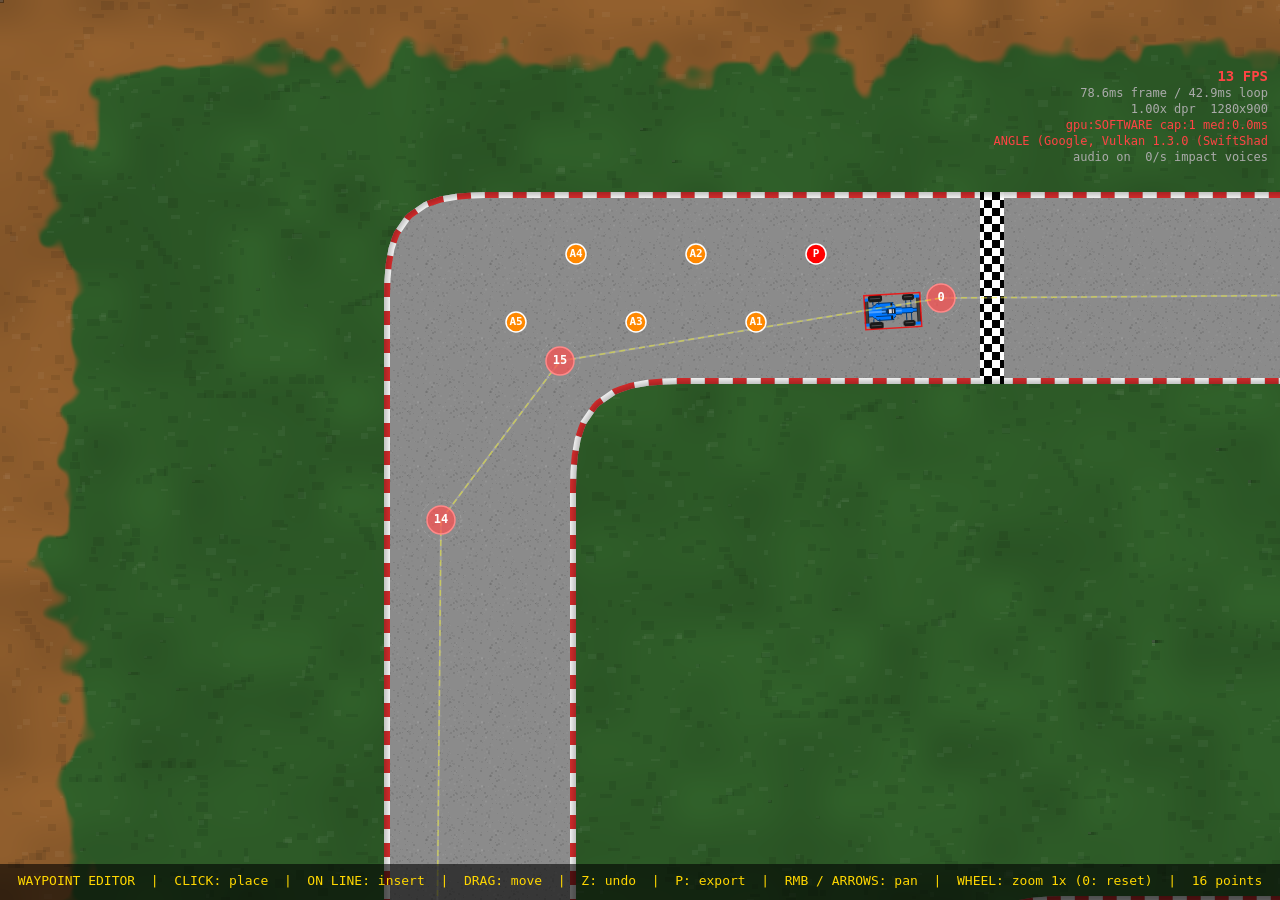
==== editor.html @ 27cddbf7 "feat: add Ironwood Marathon, and take the series to four rounds Ironwood Marathon is the fifth circu" ====
<!doctype html>
<html lang="en">
    <head>
        <meta charset="UTF-8" />
        <title>Canvas Cruiser — editor</title>
        <link rel="icon" href="favicon.svg" type="image/svg+xml" />
        <link rel="icon" href="favicon-32.png" sizes="32x32" />
        <script>
            // The authoring page: the tile map editor (T), the AI waypoint
            // editor (E) and the tuning panel (C).
            //
            // It runs the pre-0.14 canvas loop, and that is the point rather
            // than an accident. The editors are woven into it — the free
            // camera, screenToWorld*/viewZoom, the mouse handlers, the draw
            // pass — and the waypoint editor's pace car is a real AICar driven
            // through stepCarControls/stepCarMotion. Porting all of that to
            // Phaser would buy a second copy of a tool whose output is a track
            // file, and a track file is renderer-independent: what is authored
            // here is exactly what index.html races.
            //
            // The one thing to know while using it: the pace car previews the
            // line under legacy physics, and the game runs on Matter, which
            // laps a couple of percent quicker. The ring it reveals is the
            // right ring — same ai.js, same geometry — but the lap time it
            // implies is not the game's. Read it for the line, not the clock.
            window.BUILD = "0.17.0";
            window.EDITOR_PAGE = true;

            const css = document.createElement("link");
            css.rel = "stylesheet";
            css.href = `style.css?v=${window.BUILD}`;
            document.head.appendChild(css);
        </script>
    </head>
    <body>
        <canvas id="gameCanvas"></canvas>

        <script>
            // Load order matters — see CLAUDE.md. Injected scripts default to
            // async, so async=false is what keeps them executing in this order.
            //
            // Bare paths are the files both pages load; everything under
            // editor/ exists only here. That split is the directory layout's
            // job — if a file at the root grows a `DebugConfig.x` that isn't
            // behind a `typeof` guard, it has just broken index.html.
            for (const src of [
                "track.js",
                "editor/trackEditor.js",
                "carStats.js",
                "carSprites.js",
                "ai.js",
                "startLights.js",
                "editor/waypointEditor.js",
                "editor/debugHUD.js",
                "engineClass.js",
                // After ai.js and carStats.js: the panel seeds its defaults
                // from their constants rather than keeping a second copy.
                "editor/debugConfig.js",
                "keyBindings.js",
                "sound.js",
                "rain.js",
                "night.js",
                "quality.js",
                "editor/screens.js",
                "editor/game.js",
            ]) {
                const s = document.createElement("script");
                s.src = `${src}?v=${window.BUILD}`;
                s.async = false;
                document.head.appendChild(s);
            }

            window.addEventListener("load", () => {
                document.title = `Canvas Cruiser editor ${GAME_VERSION}`;
            });
        </script>
    </body>
</html>
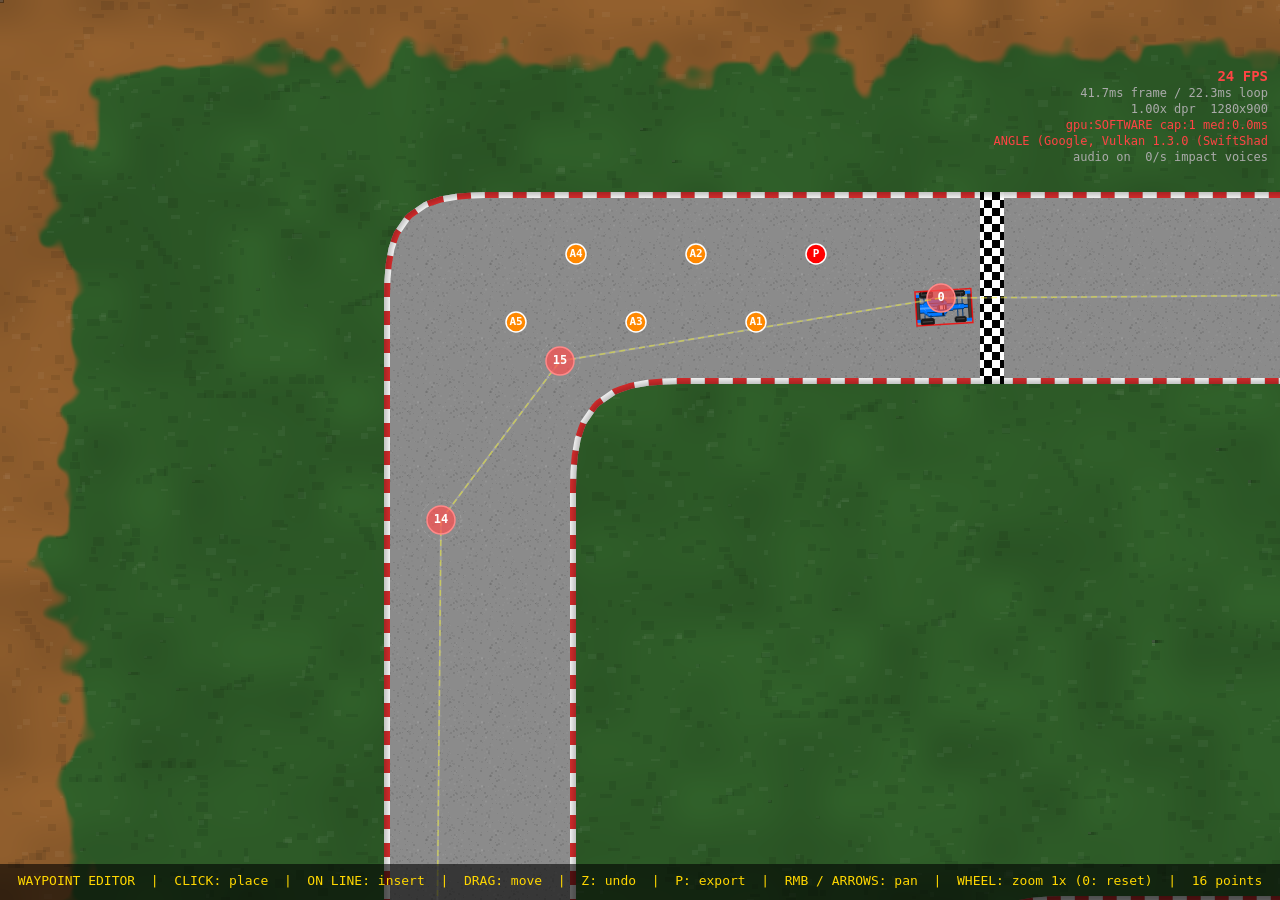
==== commit a89fe0a5: "feat: the AI turns the wheel, and looks where it is going Two changes to the opponent driver, and 0." ====
--- a/editor.html
+++ b/editor.html
@@ -23,7 +23,7 @@
             // laps a couple of percent quicker. The ring it reveals is the
             // right ring — same ai.js, same geometry — but the lap time it
             // implies is not the game's. Read it for the line, not the clock.
-            window.BUILD = "0.17.0";
+            window.BUILD = "0.18.0";
             window.EDITOR_PAGE = true;
 
             const css = document.createElement("link");
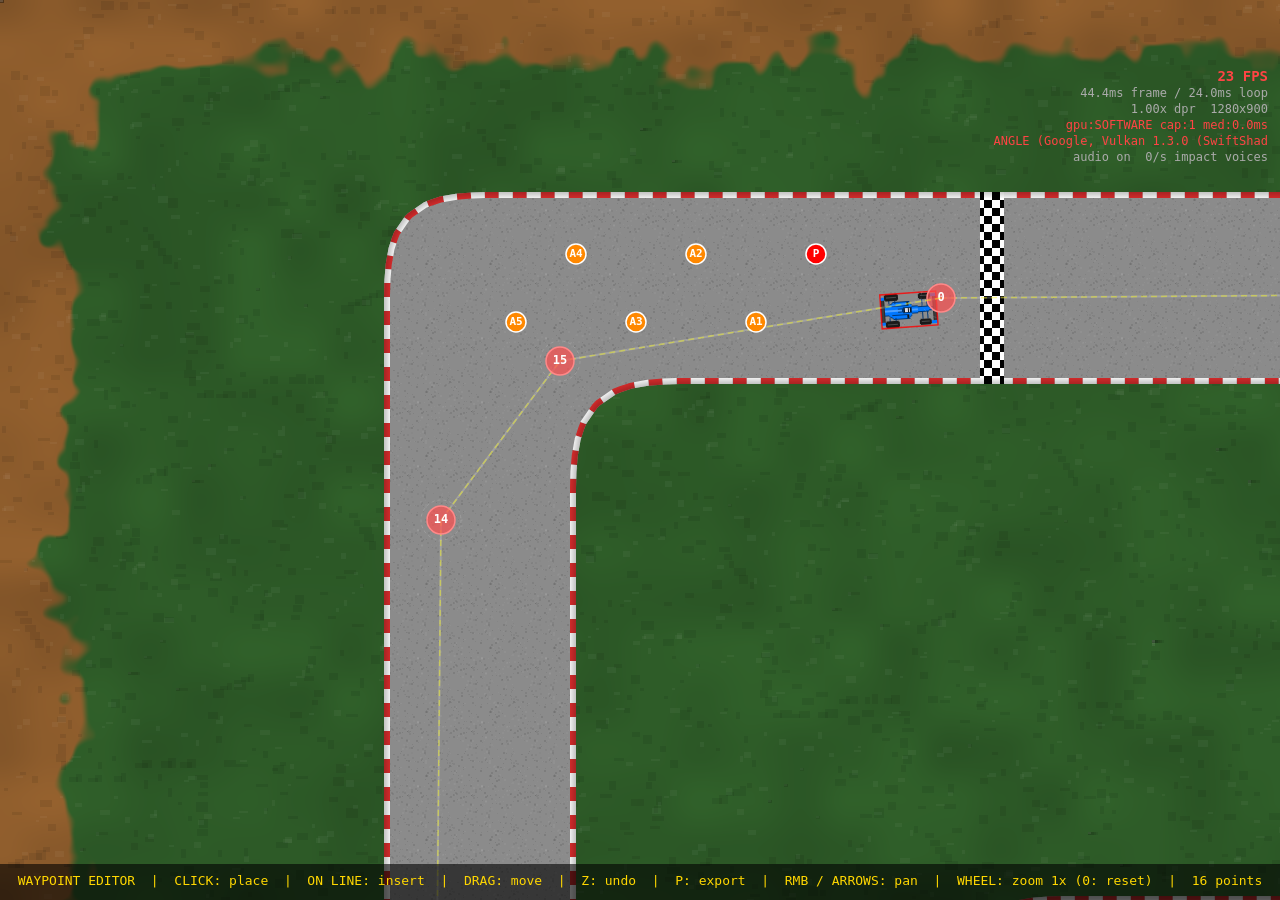
==== commit 63812710: "fix: one race clock for six cars, and a start line as wide as the road The results table could print" ====
--- a/editor.html
+++ b/editor.html
@@ -23,7 +23,7 @@
             // laps a couple of percent quicker. The ring it reveals is the
             // right ring — same ai.js, same geometry — but the lap time it
             // implies is not the game's. Read it for the line, not the clock.
-            window.BUILD = "0.18.0";
+            window.BUILD = "0.19.0";
             window.EDITOR_PAGE = true;
 
             const css = document.createElement("link");
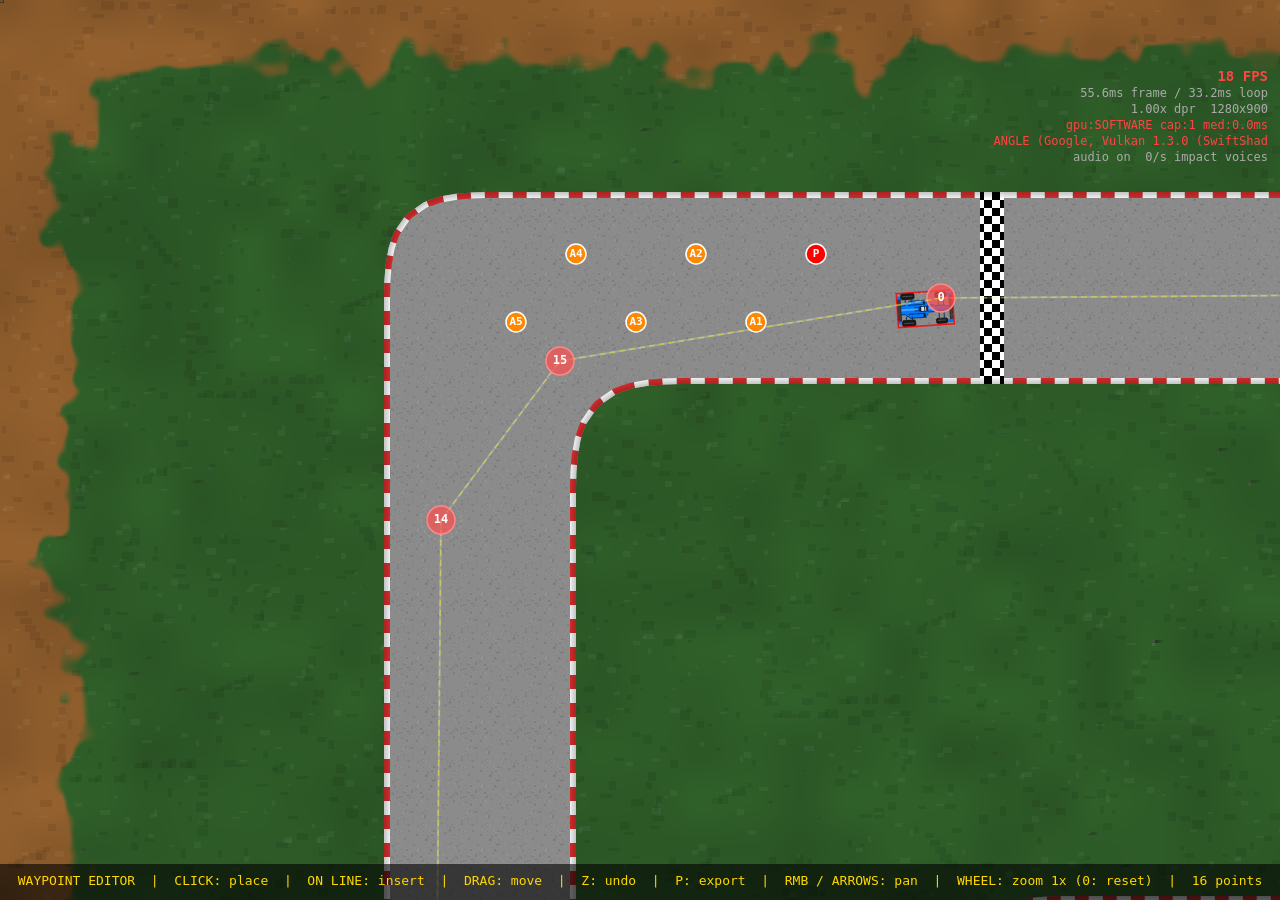
==== commit 52c136a2: "feat: a car that slides, in the dry and in the wet driftGrip 0.1 -> 0.075, which takes the slip equi" ====
--- a/editor.html
+++ b/editor.html
@@ -23,7 +23,7 @@
             // laps a couple of percent quicker. The ring it reveals is the
             // right ring — same ai.js, same geometry — but the lap time it
             // implies is not the game's. Read it for the line, not the clock.
-            window.BUILD = "0.19.0";
+            window.BUILD = "0.20.0";
             window.EDITOR_PAGE = true;
 
             const css = document.createElement("link");
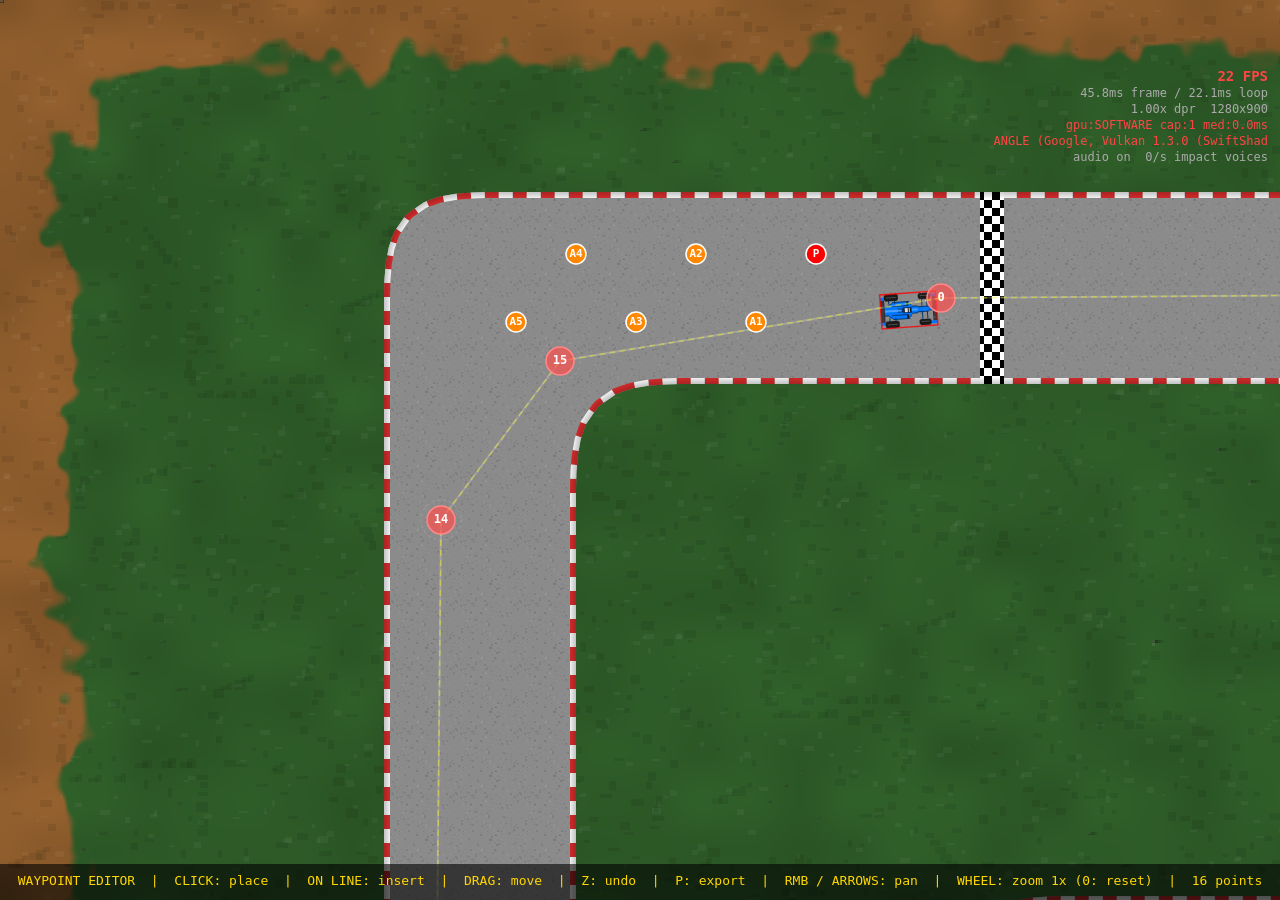
==== commit 4f40d00a: "feat: make the throttle something you have to give up to turn Two changes to the car, both in phaser" ====
--- a/editor.html
+++ b/editor.html
@@ -23,7 +23,7 @@
             // laps a couple of percent quicker. The ring it reveals is the
             // right ring — same ai.js, same geometry — but the lap time it
             // implies is not the game's. Read it for the line, not the clock.
-            window.BUILD = "0.20.0";
+            window.BUILD = "0.20.1";
             window.EDITOR_PAGE = true;
 
             const css = document.createElement("link");
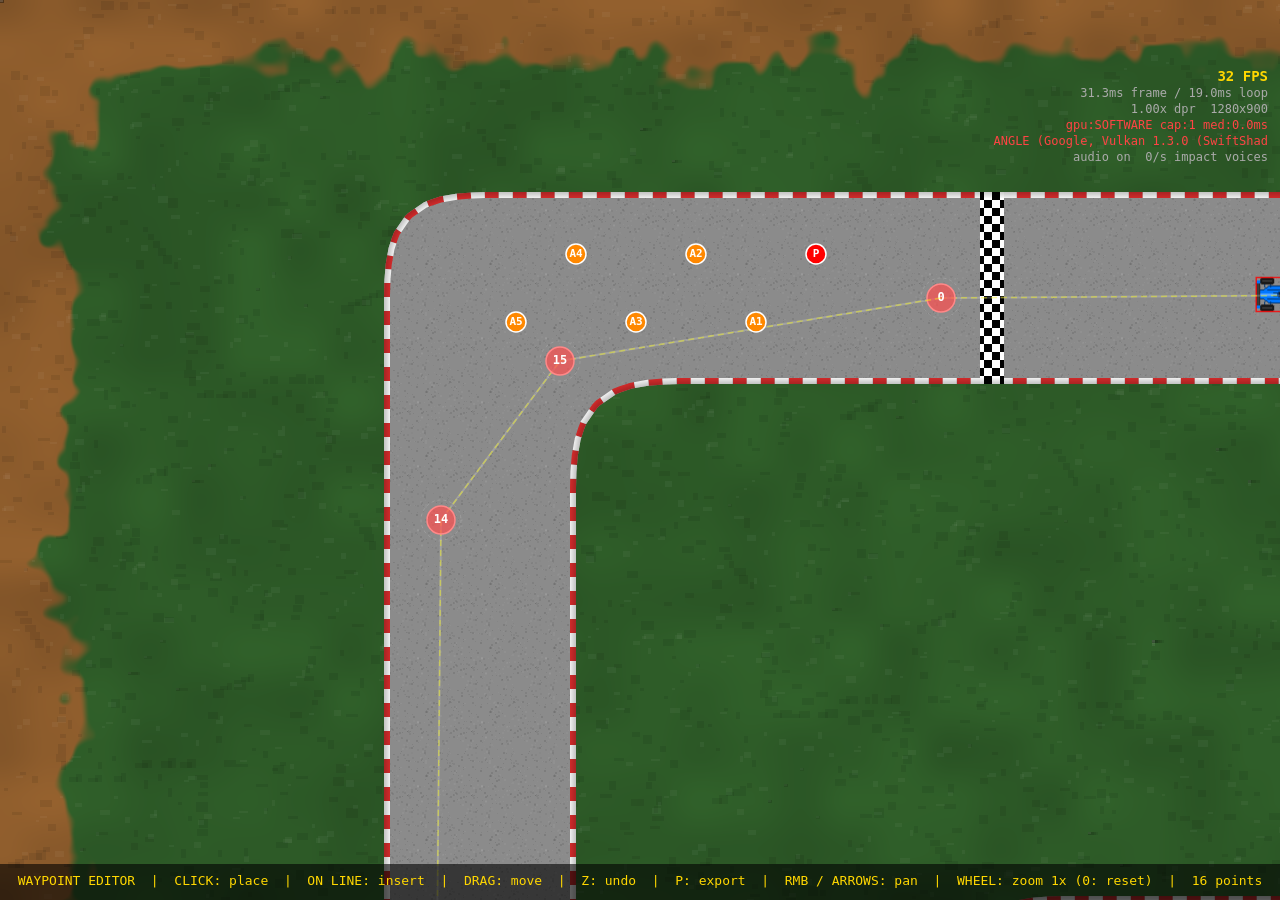
==== commit 3de9d278: "feat: someone on the verge to wave you home A flag marshal stands at the start line for the whole ra" ====
--- a/editor.html
+++ b/editor.html
@@ -23,7 +23,7 @@
             // laps a couple of percent quicker. The ring it reveals is the
             // right ring — same ai.js, same geometry — but the lap time it
             // implies is not the game's. Read it for the line, not the clock.
-            window.BUILD = "0.20.1";
+            window.BUILD = "0.21.0";
             window.EDITOR_PAGE = true;
 
             const css = document.createElement("link");
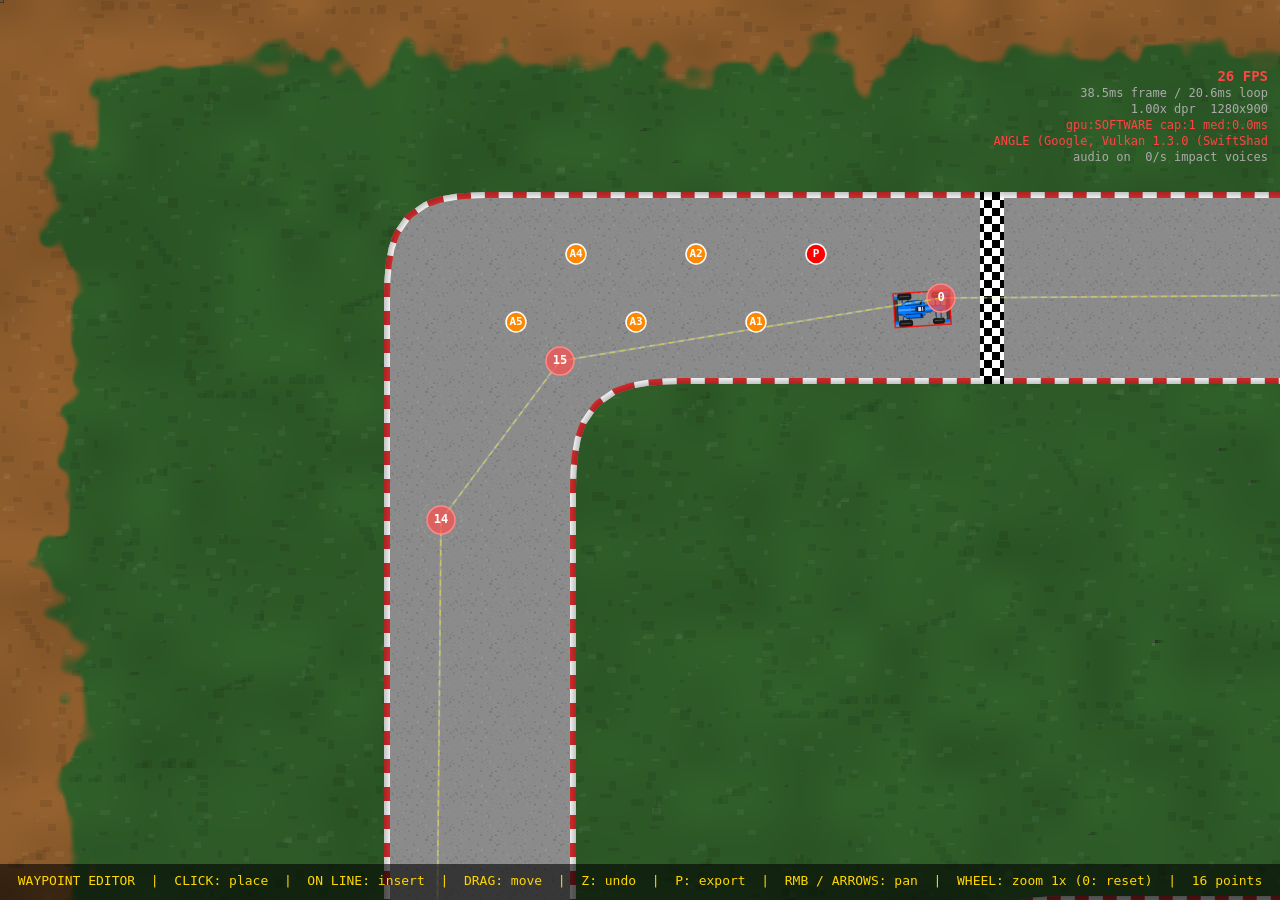
==== commit 35181971: "refactor: a directory for the files both pages load The repo root was doing two jobs: it was where t" ====
--- a/editor.html
+++ b/editor.html
@@ -25,12 +25,32 @@
             // implies is not the game's. Read it for the line, not the clock.
             window.BUILD = "0.21.0";
             window.EDITOR_PAGE = true;
-
-            const css = document.createElement("link");
-            css.rel = "stylesheet";
-            css.href = `style.css?v=${window.BUILD}`;
-            document.head.appendChild(css);
         </script>
+        <style>
+            /* Inline rather than a sheet because index.html cannot share it:
+               pinning the canvas at 100vw/100vh is what this page's free
+               camera wants and exactly what fights RenderScale.apply()'s
+               explicit CSS size over there. Two pages, two sets of three
+               rules — see index.html's own block for the other half. */
+            * {
+                margin: 0;
+                padding: 0;
+                box-sizing: border-box;
+            }
+            body {
+                background: #111;
+                overflow: hidden;
+            }
+            canvas {
+                display: block;
+                position: fixed;
+                top: 0;
+                left: 0;
+                width: 100vw;
+                height: 100vh;
+                background: #222;
+            }
+        </style>
     </head>
     <body>
         <canvas id="gameCanvas"></canvas>
@@ -39,28 +59,28 @@
             // Load order matters — see CLAUDE.md. Injected scripts default to
             // async, so async=false is what keeps them executing in this order.
             //
-            // Bare paths are the files both pages load; everything under
+            // shared/ is the files both pages load; everything under
             // editor/ exists only here. That split is the directory layout's
-            // job — if a file at the root grows a `DebugConfig.x` that isn't
+            // job — if a file in shared/ grows a `DebugConfig.x` that isn't
             // behind a `typeof` guard, it has just broken index.html.
             for (const src of [
-                "track.js",
+                "shared/track.js",
                 "editor/trackEditor.js",
-                "carStats.js",
-                "carSprites.js",
-                "ai.js",
-                "startLights.js",
+                "shared/carStats.js",
+                "shared/carSprites.js",
+                "shared/ai.js",
+                "shared/startLights.js",
                 "editor/waypointEditor.js",
                 "editor/debugHUD.js",
-                "engineClass.js",
+                "shared/engineClass.js",
                 // After ai.js and carStats.js: the panel seeds its defaults
                 // from their constants rather than keeping a second copy.
                 "editor/debugConfig.js",
-                "keyBindings.js",
-                "sound.js",
-                "rain.js",
-                "night.js",
-                "quality.js",
+                "shared/keyBindings.js",
+                "shared/sound.js",
+                "shared/rain.js",
+                "shared/night.js",
+                "shared/quality.js",
                 "editor/screens.js",
                 "editor/game.js",
             ]) {
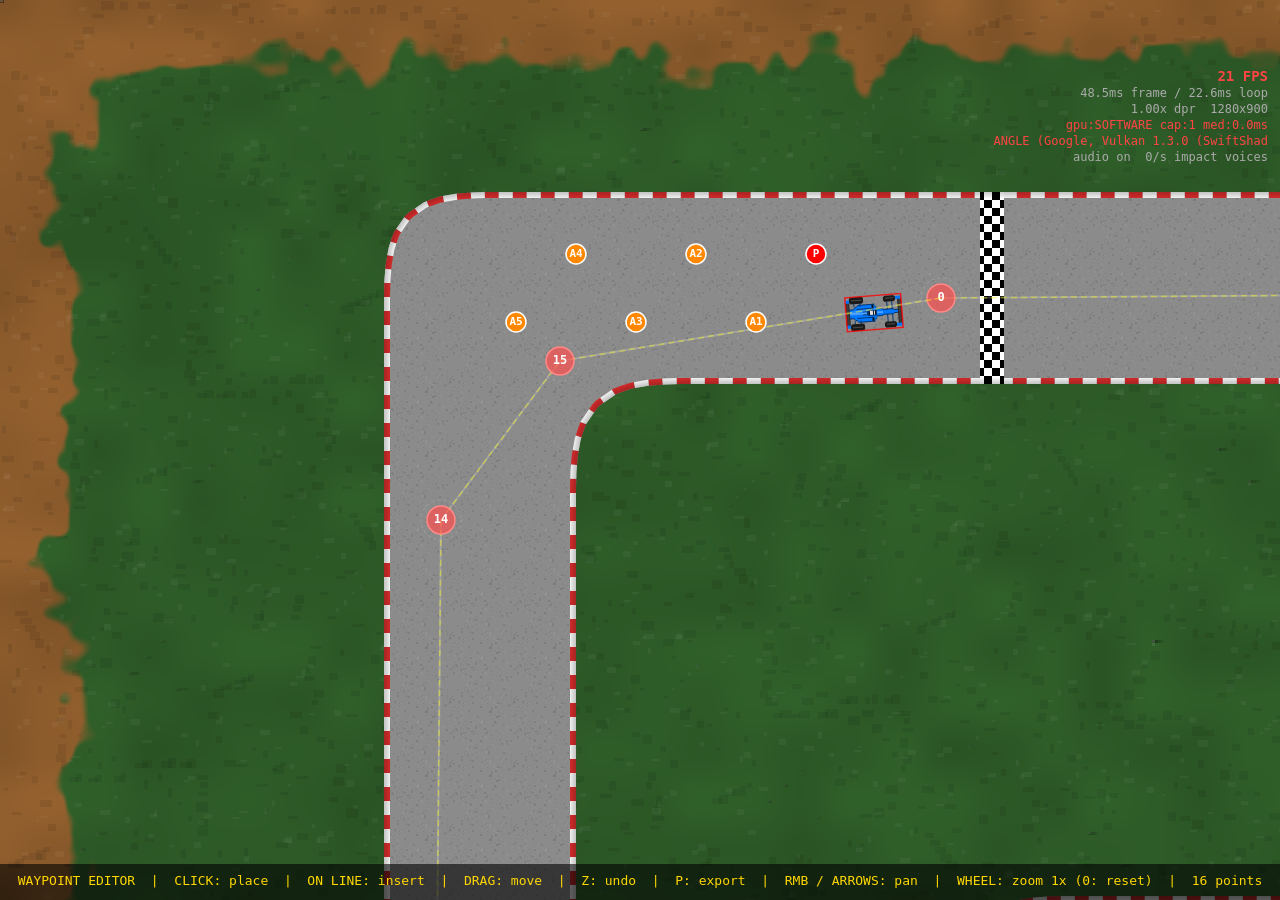
==== commit 586daa15: "release: cut 0.22.0 — rivals with names BUILD to 0.22.0 on both pages. README and CLAUDE.md for the " ====
--- a/editor.html
+++ b/editor.html
@@ -23,7 +23,7 @@
             // laps a couple of percent quicker. The ring it reveals is the
             // right ring — same ai.js, same geometry — but the lap time it
             // implies is not the game's. Read it for the line, not the clock.
-            window.BUILD = "0.21.0";
+            window.BUILD = "0.22.0";
             window.EDITOR_PAGE = true;
         </script>
         <style>
